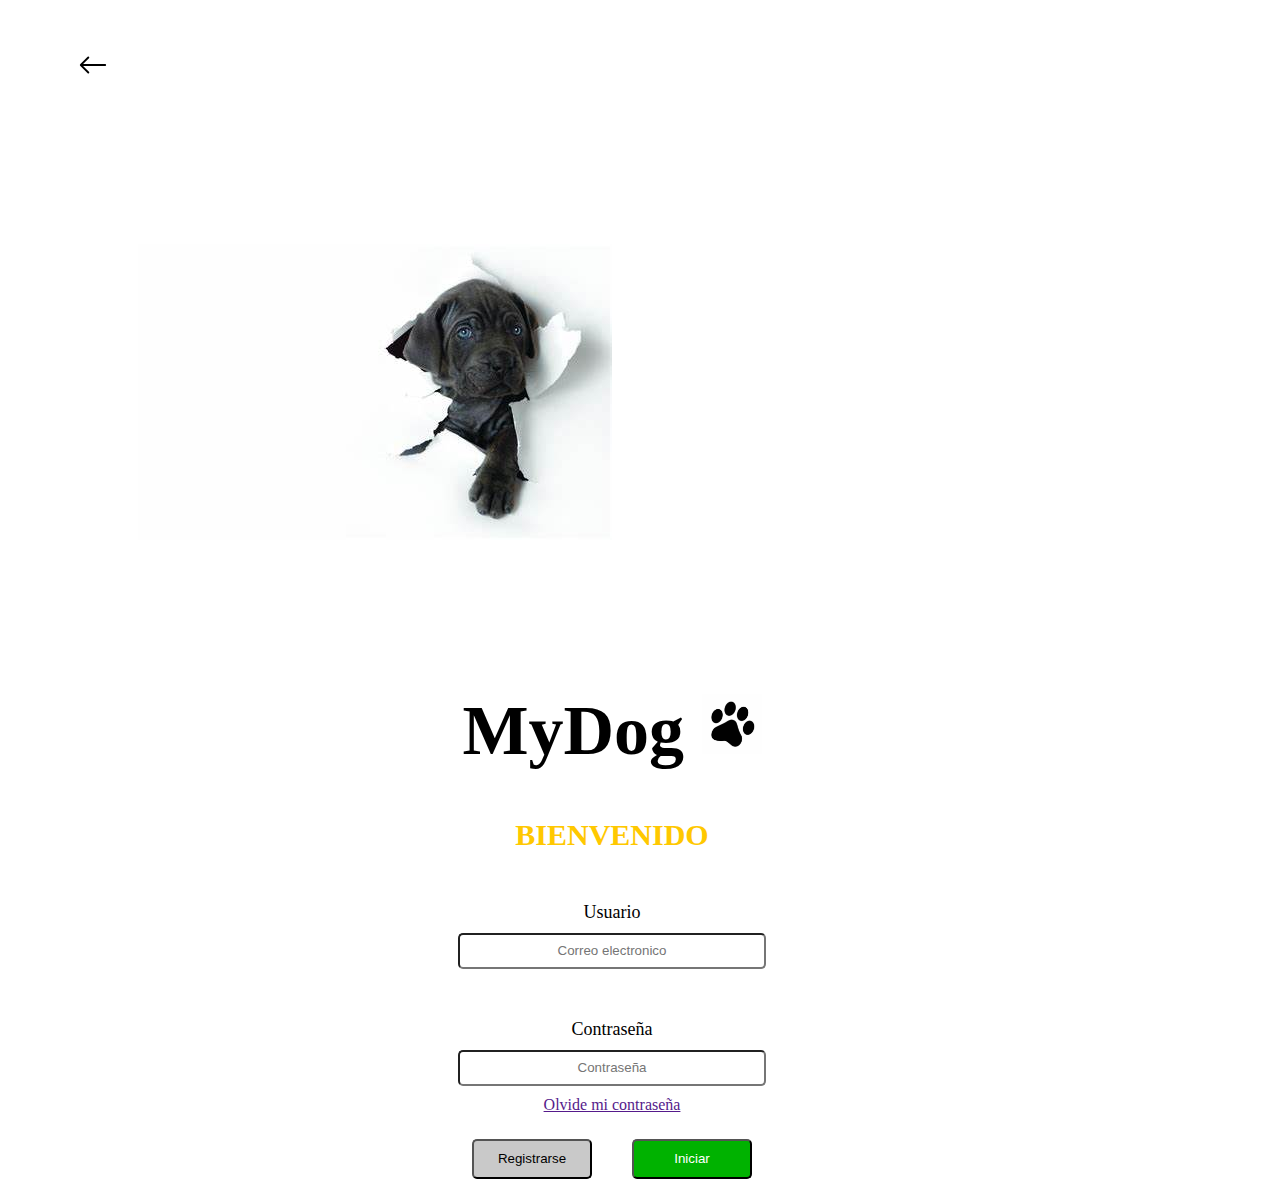
==== index_secundarios/Login/index-login.html @ 06337a40 "Tienda_MyDog primer commit" ====
<!DOCTYPE html>
<html lang="en">
<head>
    <meta charset="UTF-8">
    <meta http-equiv="X-UA-Compatible" content="IE=edge">
    <meta name="viewport" content="width=device-width, initial-scale=1.0">
    <title>Document</title>
    <link rel="stylesheet" href="style.css">
</head>
<body>

    <div class="retroceder">
    <a href="../../index.html"><svg xmlns="http://www.w3.org/2000/svg" width="30" height="30" fill="currentColor" class="bi bi-arrow-left" viewBox="0 0 16 16">
        <path fill-rule="evenodd" d="M15 8a.5.5 0 0 0-.5-.5H2.707l3.147-3.146a.5.5 0 1 0-.708-.708l-4 4a.5.5 0 0 0 0 .708l4 4a.5.5 0 0 0 .708-.708L2.707 8.5H14.5A.5.5 0 0 0 15 8z"/>
      </svg></a>
    </div>

    <div class="imagen">
        <img src="img/img_login.jfif" alt="">
    </div>

    <form action="">

        <div class="bienvenida">
        <h1>MyDog <img class="huella" src="img/huella.jfif" height="60px" width="60px" alt=""></h1>
        <h2>BIENVENIDO</h2>
    </div>

    <div class="usuarioContraseña">
        <div>
            <label for="">Usuario</label>
        </div>
        <div>
            <input type="text" placeholder="Correo electronico" id="correo">
        </div>

    </div>

    <div>
        <div class="usuarioContraseña">
            <label for="">Contraseña</label>
        </div>
        <div>
            <input type="password" placeholder="Contraseña" id="contraseña">
        </div>

    </div>
        <div>
            <a href="">Olvide mi contraseña</a>
        </div>
    
        <div></div>
    <div class="registrarseIniciarSesion">
            <button class="registrarse" onclick="registrarse()">Registrarse</button>
            <button class="iniciar" id="iniciarSesion" onclick="iniciar()">Iniciar</button>
        </div>
    </div>
        
    </form>

  <script src="script.js"></script>  
</body>
</html>
---- index_secundarios/Login/style.css ----
.retroceder{
margin-top: 50px;
margin-left: 70px;
margin-bottom: 0;

}

.retroceder a{
    color: black;
}


.imagen{
    width:400px;
    height: 400px;
    float: left;
    margin-left: 130px;
    margin-top: 160px;
}

form{
    width: 600px;
    height: 550px;
    text-align: center;
    float: right;
    margin-right: 360px;
    
}

.usuarioContraseña{
    margin-top: 50px;
}

form div{
    margin-top: 10px;
}

h1{
    font-size: 70px;
}

h2{
    color: rgb(255, 200, 0);
    font-size: 30px;
}

input{
    text-align: center;
    width: 300px;
    height: 30px;
    border-radius: 5px;
}

label{
    font-family: Georgia, 'Times New Roman', Times, serif;
    font-size: 18px;
}

.registrarseIniciarSesion{
    margin-top: 25px;
    display: flex;
    margin-left: 120px;
    
}

button{
    width: 120px;
    height: 40px;
    margin-left: 40px;
    border-radius: 5px;
}

.iniciar{
    background-color: rgb(0, 178, 0);
    color: white;
}

.registrarse{
    background-color: rgb(201, 201, 201);
}

.iniciar:hover{ 
    background-color: rgb(1, 155, 1) ;
}

.registrarse:hover{
    background-color: rgb(177, 177, 177);
}
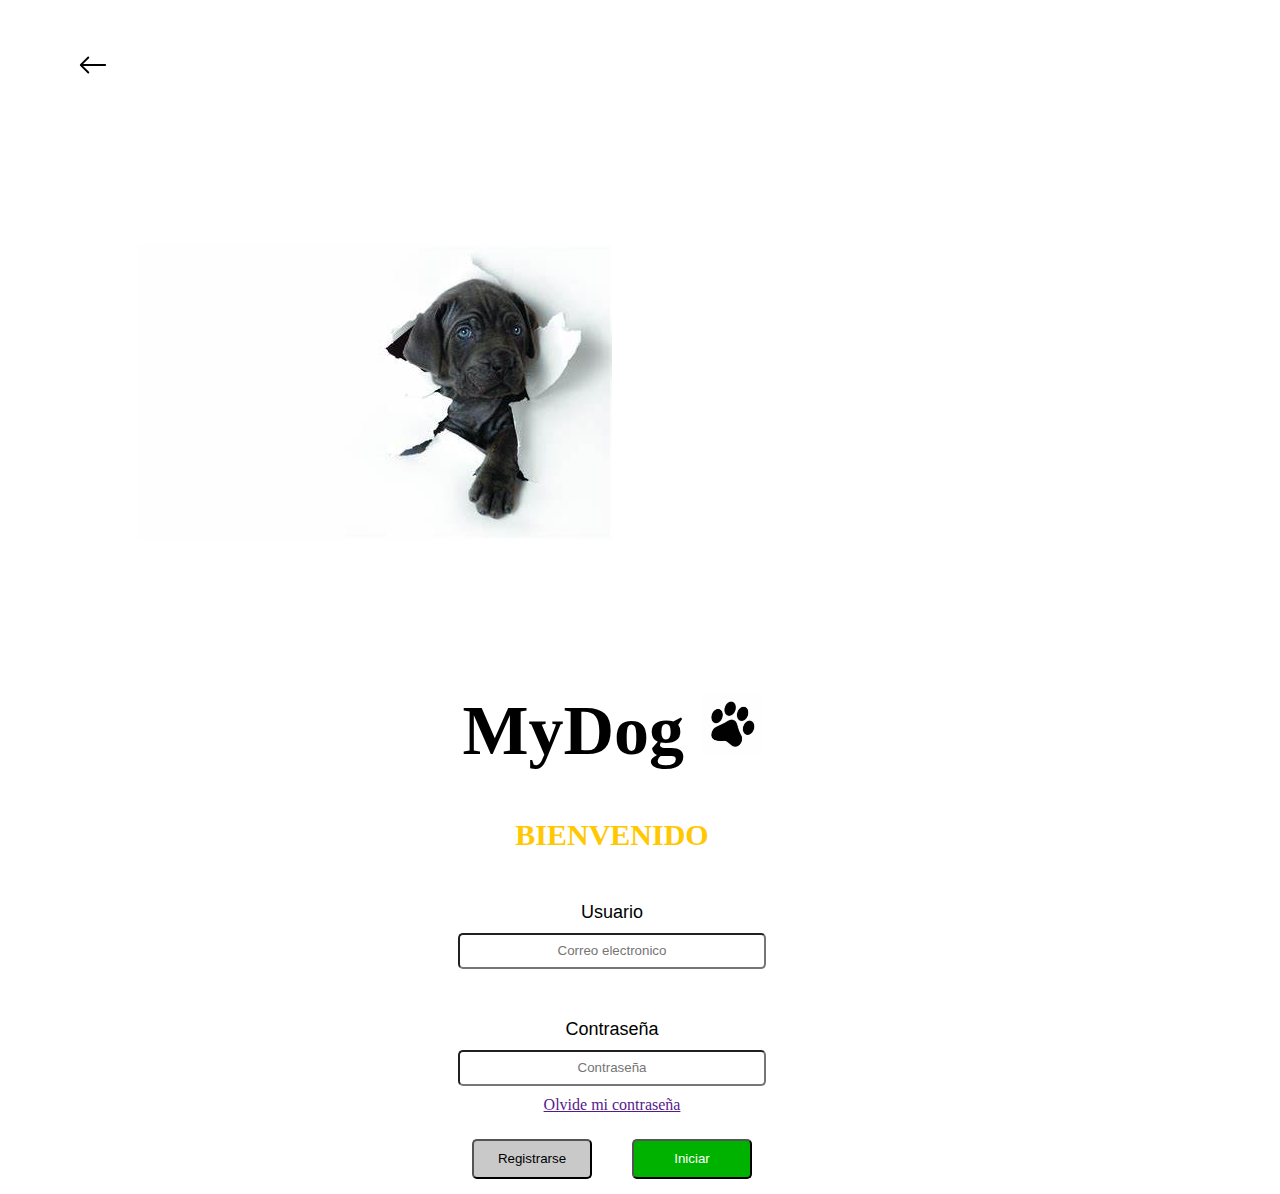
==== commit 73bdefdd: "Se realizo el enlace del boton regitrarse con el formularion de registro de igual maner la finalizac" ====
--- a/index_secundarios/Login/index-login.html
+++ b/index_secundarios/Login/index-login.html
@@ -4,7 +4,7 @@
     <meta charset="UTF-8">
     <meta http-equiv="X-UA-Compatible" content="IE=edge">
     <meta name="viewport" content="width=device-width, initial-scale=1.0">
-    <title>Document</title>
+    <title>Login</title>
     <link rel="stylesheet" href="style.css">
 </head>
 <body>
@@ -51,8 +51,10 @@
     
         <div></div>
     <div class="registrarseIniciarSesion">
-            <button class="registrarse" onclick="registrarse()">Registrarse</button>
+
+        <button onclick="registrarse()" class="registrarse">Registrarse</button>
             <button class="iniciar" id="iniciarSesion" onclick="iniciar()">Iniciar</button>
+            
         </div>
     </div>
         
--- a/index_secundarios/Login/style.css
+++ b/index_secundarios/Login/style.css
@@ -52,7 +52,7 @@
 }
 
 label{
-    font-family: Georgia, 'Times New Roman', Times, serif;
+    font-family: Arial, Helvetica, sans-serif;
     font-size: 18px;
 }
 
